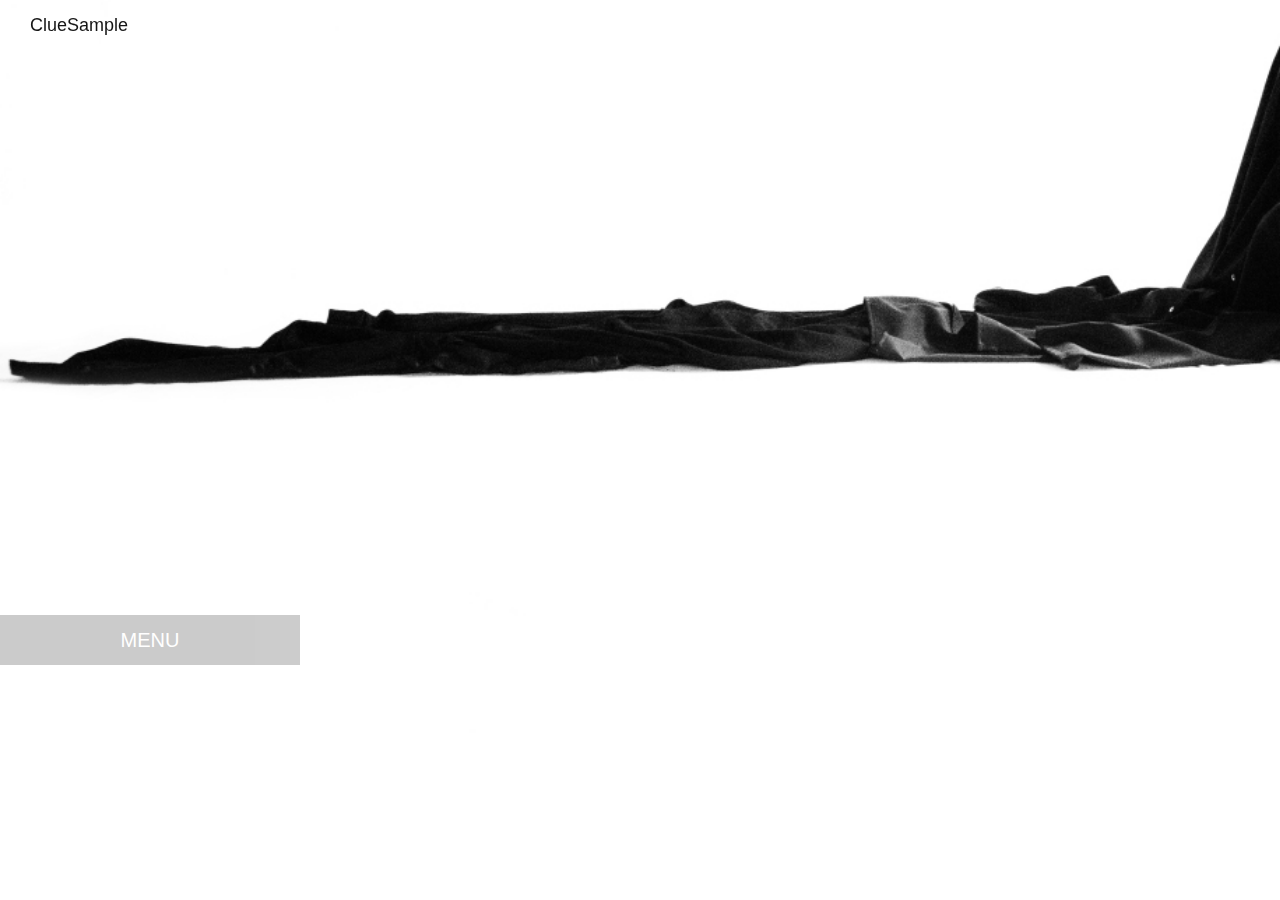
==== index.html @ 420409b4 "メニューバーにリストを簡易的に追加" ====
<!DOCTYPE html>
<html lang="ja">
	<head>
		<meta charset="utf-8">
		<meta http-equiv="X-UA-Compatible" content="IE=edge">
		<meta name="viewport" content="width=device-width, initial-scale=1">
		<title>ClueSample</title>
		<link href="css/bootstrap.min.css" rel="stylesheet">
		<link rel="stylesheet" type="text/css" href="css/main.css">
		<script src="js/jquery.min.js"></script>
		<script src="js/jquery.transit.js"></script>
		<script src="js/jquery.mousewheel.min.js"></script>
		<script src="js/main.js"></script>
	</head>
	<body>
		<nav class="container-fullwidth navbar navbar-fixed-top">
	    <!-- 2.ヘッダ情報 -->
	    <div class="col-sm-9 navbar-header">
	      <a class="navbar-brand">ClueSample</a>
	    </div>
	    <!-- 3.リストの配置 -->
	    <ul class="col-sm-3 nav navbar-nav">
	    </ul>
		</nav>
		<article id="first_content" class="container-fluid content_size">
			<div id="menu_container">
				<div id="menu_inner">
					<div id="menu_button">
						<a>MENU</a>
					</div>
				</div>
			</div>
		</article>
	</body>
</html>
---- css/main.css ----
html, body {
  height: 100%;
}

a {
  color: #151515;
}

.navbar {
  border: none;
}

ul.nav a:hover {
  color: #000;
  text-decoration: none;
  background-color: rgba(150, 150, 150, 0.8);}

.navbar {
  background-color: none;
  border-radius: 0;
  margin: 0;
}

.content_size {
  height: 100%;
}

#first_content{
  background-image: url('../img/second.jpg');
  background-size: cover;
  position: relative;
}

#menu_container {
  position: absolute;
  width: 100%;
  height: 200px;
  text-align: center;
  top: 60%;
  left: 0;
}

#menu_inner {
  width: 100%;
  height: 100%;
  position: relative;
  z-index: 100;
}

#menu_button {
  background-color: #000;
  opacity: 0.2;
  height: 50px;
  width: 300px;
  top: 75px;
  position: absolute;
}

#menu_button a {
  text-decoration: none;
  font-size: 20px;
  font-weight: lighter;
  line-height: 50px;
  color: #fff;
}

#menu_list {
  position: absolute;
  height: 100%;
  width: 0;
  background-color: #000;
  opacity: 0;
}

#menu_list li {
  color: #fff;
  list-style: none;
  display: inline-block;
}
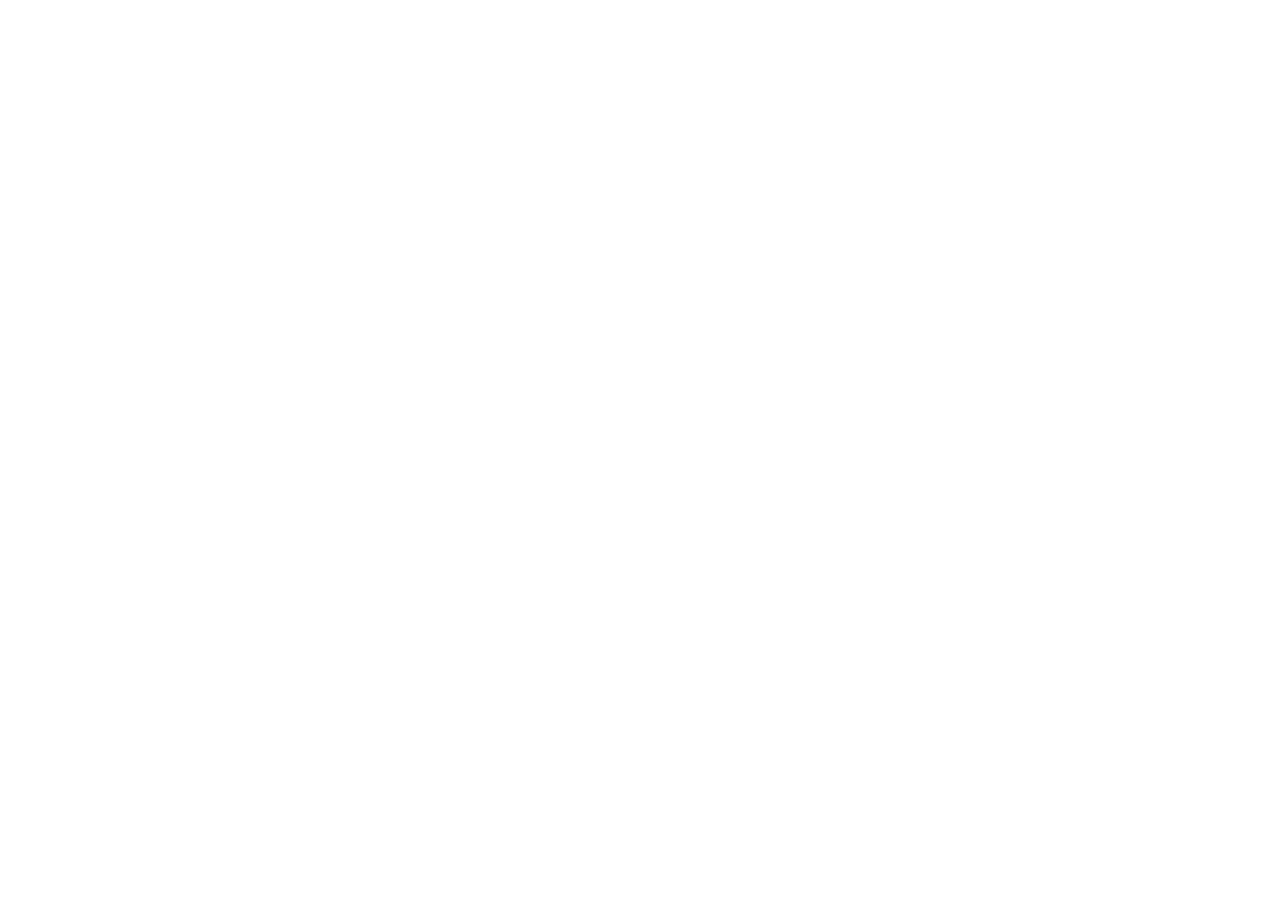
==== commit 6d043e4a: "遷移アニメーション追加" ====
--- a/index.html
+++ b/index.html
@@ -6,30 +6,34 @@
 		<meta name="viewport" content="width=device-width, initial-scale=1">
 		<title>ClueSample</title>
 		<link href="css/bootstrap.min.css" rel="stylesheet">
+		<link rel="stylesheet" type="text/css" href="css/animsition.min.css">
 		<link rel="stylesheet" type="text/css" href="css/main.css">
 		<script src="js/jquery.min.js"></script>
 		<script src="js/jquery.transit.js"></script>
 		<script src="js/jquery.mousewheel.min.js"></script>
+		<script src="js/animsition.min.js"></script>
 		<script src="js/main.js"></script>
 	</head>
 	<body>
-		<nav class="container-fullwidth navbar navbar-fixed-top">
-	    <!-- 2.ヘッダ情報 -->
-	    <div class="col-sm-9 navbar-header">
-	      <a class="navbar-brand">ClueSample</a>
-	    </div>
-	    <!-- 3.リストの配置 -->
-	    <ul class="col-sm-3 nav navbar-nav">
-	    </ul>
-		</nav>
-		<article id="first_content" class="container-fluid content_size">
-			<div id="menu_container">
-				<div id="menu_inner">
-					<div id="menu_button">
-						<a>MENU</a>
+		<div class="main_container animsition">
+			<nav class="container-fullwidth navbar navbar-fixed-top">
+		    <!-- 2.ヘッダ情報 -->
+		    <div class="col-sm-9 navbar-header">
+		      <a class="navbar-brand">ClueSample</a>
+		    </div>
+		    <!-- 3.リストの配置 -->
+		    <ul class="col-sm-3 nav navbar-nav">
+		    </ul>
+			</nav>
+			<article id="first_content" class="container-fluid content_size">
+				<div id="menu_container">
+					<div id="menu_inner">
+						<div id="menu_button">
+							<a>MENU</a>
+						</div>
 					</div>
 				</div>
-			</div>
-		</article>
+			</article>
+		</div>
 	</body>
 </html>--- a/css/main.css
+++ b/css/main.css
@@ -2,8 +2,9 @@
   height: 100%;
 }
 
-a {
-  color: #151515;
+.main_container{
+  width: 100%;
+  height: 100%;
 }
 
 .navbar {
@@ -34,7 +35,7 @@
 #menu_container {
   position: absolute;
   width: 100%;
-  height: 200px;
+  height: 150px;
   text-align: center;
   top: 60%;
   left: 0;
@@ -44,7 +45,6 @@
   width: 100%;
   height: 100%;
   position: relative;
-  z-index: 100;
 }
 
 #menu_button {
@@ -53,6 +53,7 @@
   height: 50px;
   width: 300px;
   top: 75px;
+  left: 0;
   position: absolute;
 }
 
@@ -65,6 +66,7 @@
 }
 
 #menu_list {
+  padding-left: 0;
   position: absolute;
   height: 100%;
   width: 0;
@@ -73,7 +75,17 @@
 }
 
 #menu_list li {
+  list-style: none;
+  width: 150px;
+  height: 50px;
+  float: left;
+}
+
+#menu_list li a{
+  line-height: 50px;
+  opacity: 0;
+  font-size: 20px;
+  font-weight: lighter;
   color: #fff;
-  list-style: none;
-  display: inline-block;
+  text-decoration: none;
 }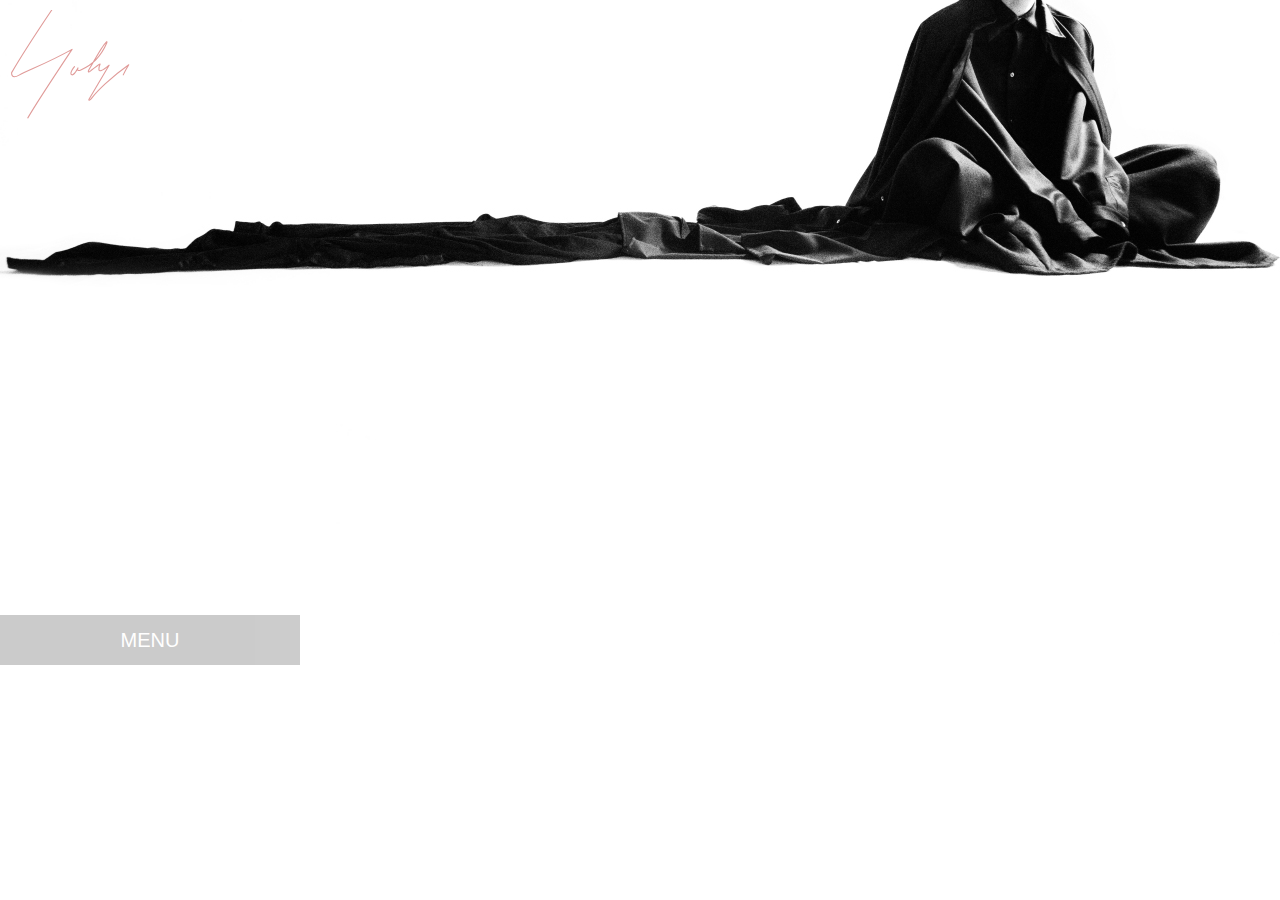
==== commit e76fd2c2: "svgロゴ" ====
--- a/index.html
+++ b/index.html
@@ -12,20 +12,16 @@
 		<script src="js/jquery.transit.js"></script>
 		<script src="js/jquery.mousewheel.min.js"></script>
 		<script src="js/animsition.min.js"></script>
+		<script src="js/illust.js"></script>
+		<script src="js/jquery.lazylinepainter.min.js"></script>
 		<script src="js/main.js"></script>
 	</head>
 	<body>
 		<div class="main_container animsition">
-			<nav class="container-fullwidth navbar navbar-fixed-top">
-		    <!-- 2.ヘッダ情報 -->
-		    <div class="col-sm-9 navbar-header">
-		      <a class="navbar-brand">ClueSample</a>
-		    </div>
-		    <!-- 3.リストの配置 -->
-		    <ul class="col-sm-3 nav navbar-nav">
-		    </ul>
-			</nav>
+			<!-- <nav class="container-fullwidth navbar navbar-fixed-top">
+			</nav> -->
 			<article id="first_content" class="container-fluid content_size">
+				<div id="yohji" style="width:300px; position:absolute; top: 10px; left: 10px;"></div>
 				<div id="menu_container">
 					<div id="menu_inner">
 						<div id="menu_button">
--- a/css/main.css
+++ b/css/main.css
@@ -1,5 +1,6 @@
 html, body {
   height: 100%;
+  background-color: #fff;
 }
 
 .main_container{
@@ -28,7 +29,8 @@
 
 #first_content{
   background-image: url('../img/second.jpg');
-  background-size: cover;
+  background-size: contain;
+  background-repeat: no-repeat;
   position: relative;
 }
 
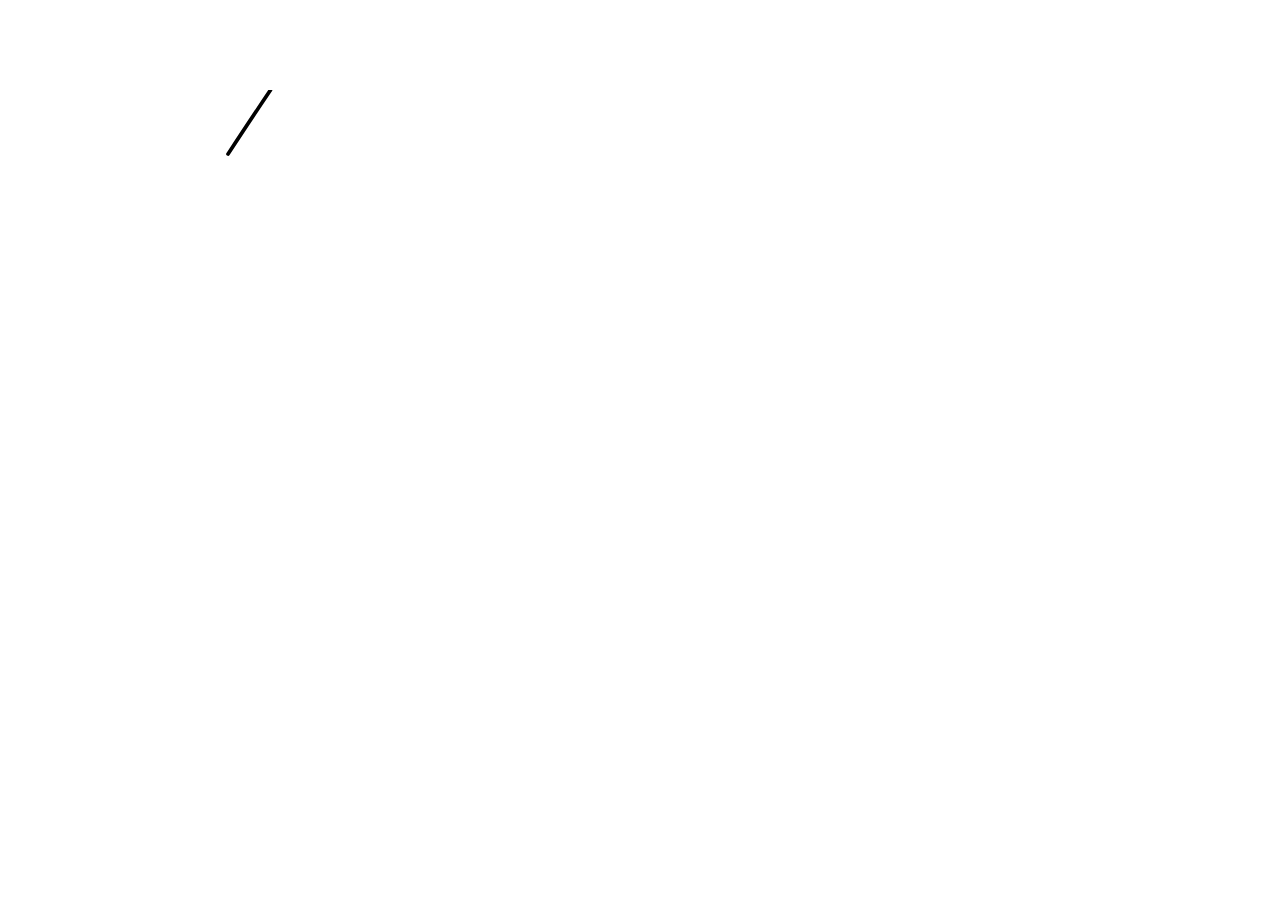
==== commit c2ebc18d: "スプラッシュ作成" ====
--- a/index.html
+++ b/index.html
@@ -17,19 +17,22 @@
 		<script src="js/main.js"></script>
 	</head>
 	<body>
-		<div class="main_container animsition">
-			<!-- <nav class="container-fullwidth navbar navbar-fixed-top">
-			</nav> -->
-			<article id="first_content" class="container-fluid content_size">
-				<div id="yohji" style="width:300px; position:absolute; top: 10px; left: 10px;"></div>
-				<div id="menu_container">
-					<div id="menu_inner">
-						<div id="menu_button">
-							<a>MENU</a>
+		<div id="wrapper">
+			<div id="sWrapper">
+				<div id="splash"><div id="yohji"></div></div>
+			</div>
+			<div class="main_container animsition">
+				<article id="first_content" class="container-fluid content_size">
+					<!-- <div id="yohji" style="width:300px; position:absolute; top: 10px; left: 10px;"></div> -->
+					<div id="menu_container">
+						<div id="menu_inner">
+							<div id="menu_button">
+								<a>MENU</a>
+							</div>
 						</div>
 					</div>
-				</div>
-			</article>
+				</article>
+			</div>
 		</div>
 	</body>
 </html>--- a/css/main.css
+++ b/css/main.css
@@ -3,7 +3,38 @@
   background-color: #fff;
 }
 
-.main_container{
+#wrapper {
+  width: 100%;
+  height: 100%;
+  position: relative;
+}
+
+#sWrapper {
+  position: absolute;
+  width: 100%;
+  height: 100%;
+}
+
+#splash {
+  width: 100%;
+  height: 100%;
+  position: relative;
+}
+
+#yohji {
+  position: absolute;
+  top: 0;
+  bottom: 0;
+  right: 0;
+  left: 0;
+  width: 80%;
+  height: 80%;
+  margin: auto;
+}
+
+.main_container {
+  opacity: 0;
+  position: absolute;
   width: 100%;
   height: 100%;
 }
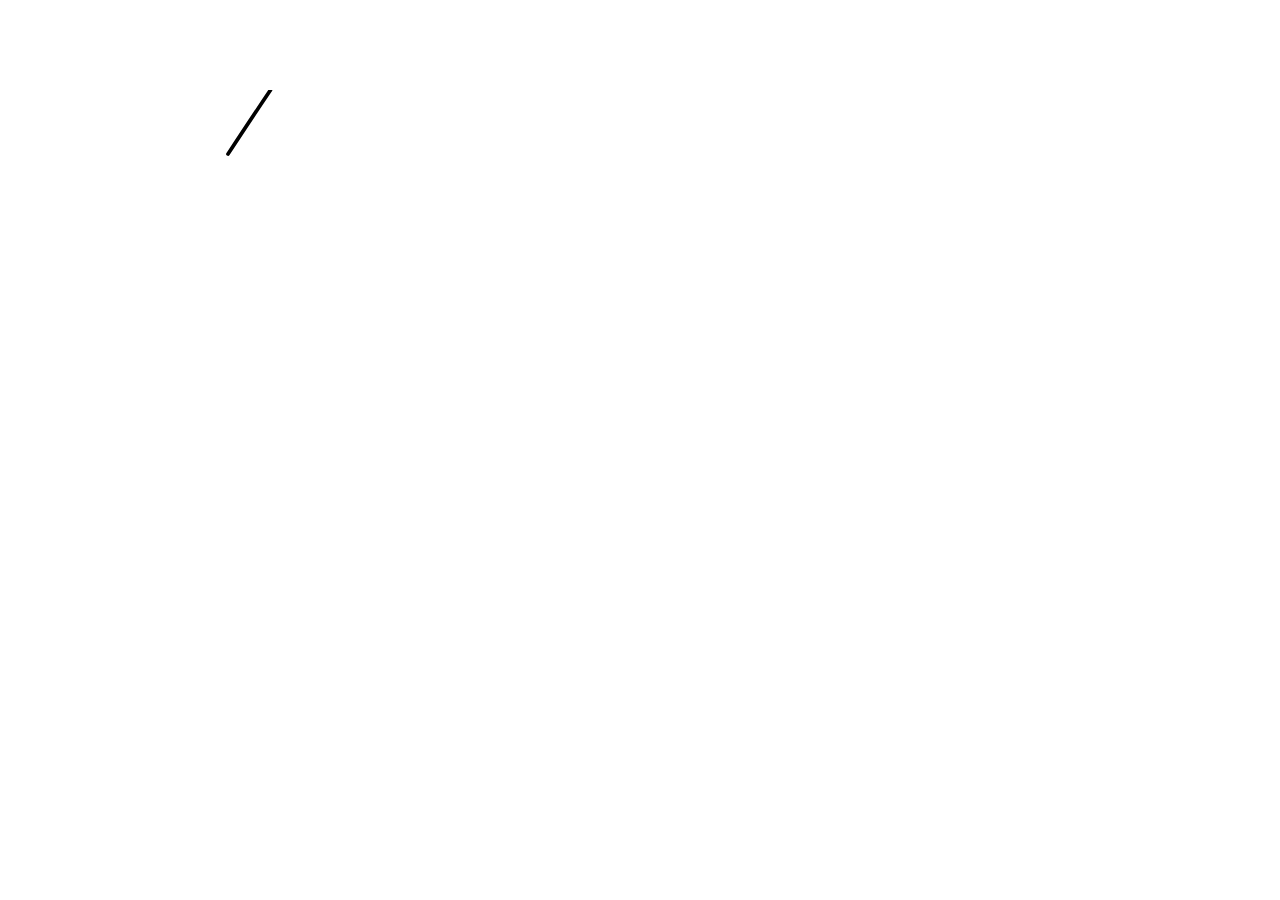
==== commit 058fcff3: "スクロール復旧" ====
--- a/index.html
+++ b/index.html
@@ -21,7 +21,7 @@
 			<div id="sWrapper">
 				<div id="splash"><div id="yohji"></div></div>
 			</div>
-			<div class="main_container animsition">
+			<div class="main_container">
 				<article id="first_content" class="container-fluid content_size">
 					<!-- <div id="yohji" style="width:300px; position:absolute; top: 10px; left: 10px;"></div> -->
 					<div id="menu_container">
--- a/css/main.css
+++ b/css/main.css
@@ -81,8 +81,7 @@
 }
 
 #menu_button {
-  background-color: #000;
-  opacity: 0.2;
+  background-color: rgba(80, 80, 80, 0.2);
   height: 50px;
   width: 300px;
   top: 75px;
@@ -95,7 +94,7 @@
   font-size: 20px;
   font-weight: lighter;
   line-height: 50px;
-  color: #fff;
+  color: #000;
 }
 
 #menu_list {
@@ -103,8 +102,7 @@
   position: absolute;
   height: 100%;
   width: 0;
-  background-color: #000;
-  opacity: 0;
+  background-color: rgba(80, 80, 80, 0);
 }
 
 #menu_list li {
@@ -119,6 +117,6 @@
   opacity: 0;
   font-size: 20px;
   font-weight: lighter;
-  color: #fff;
+  color: #000;
   text-decoration: none;
 }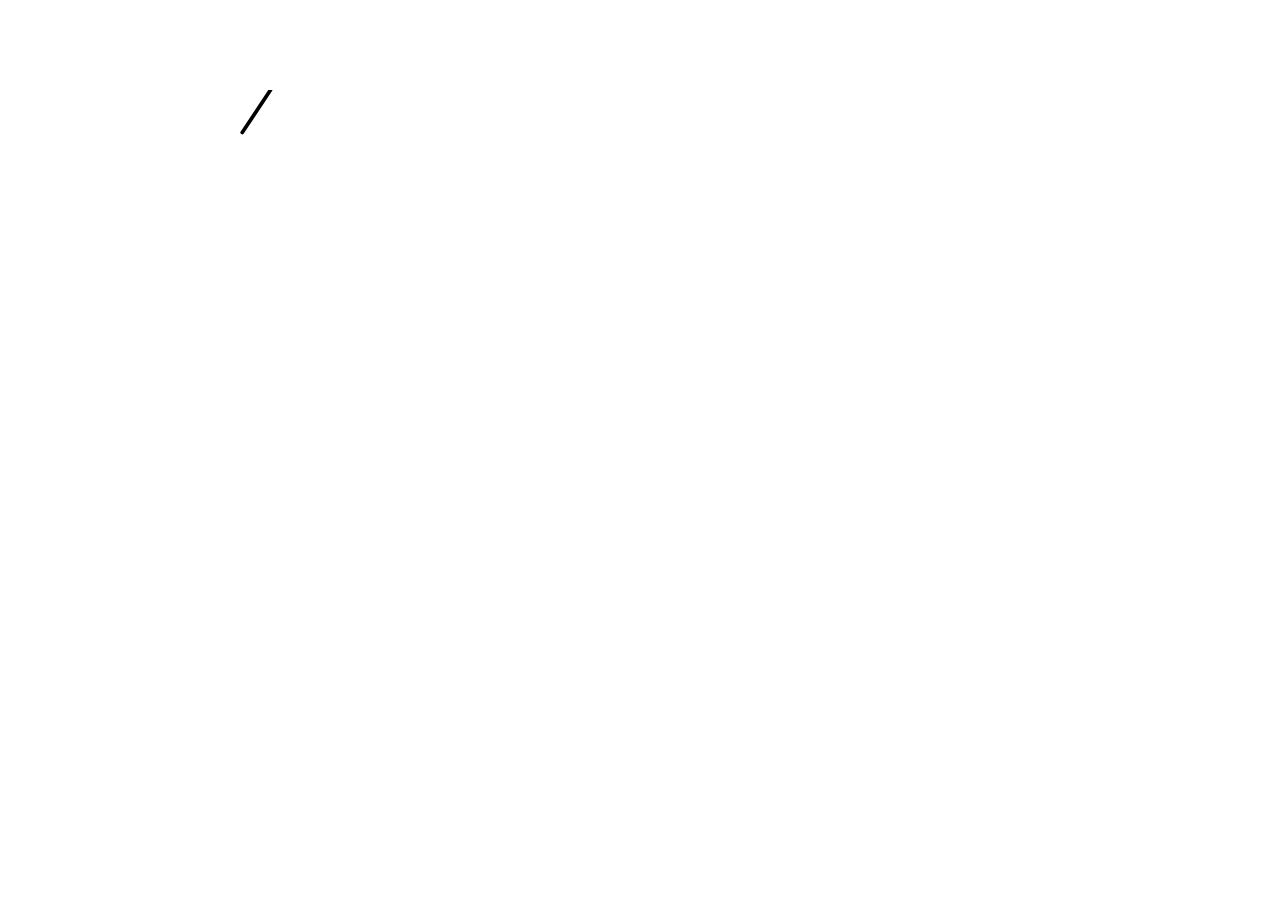
==== commit 42f0ab09: "リファクタリング" ====
--- a/index.html
+++ b/index.html
@@ -23,7 +23,6 @@
 			</div>
 			<div class="main_container">
 				<article id="first_content" class="container-fluid content_size">
-					<!-- <div id="yohji" style="width:300px; position:absolute; top: 10px; left: 10px;"></div> -->
 					<div id="menu_container">
 						<div id="menu_inner">
 							<div id="menu_button">
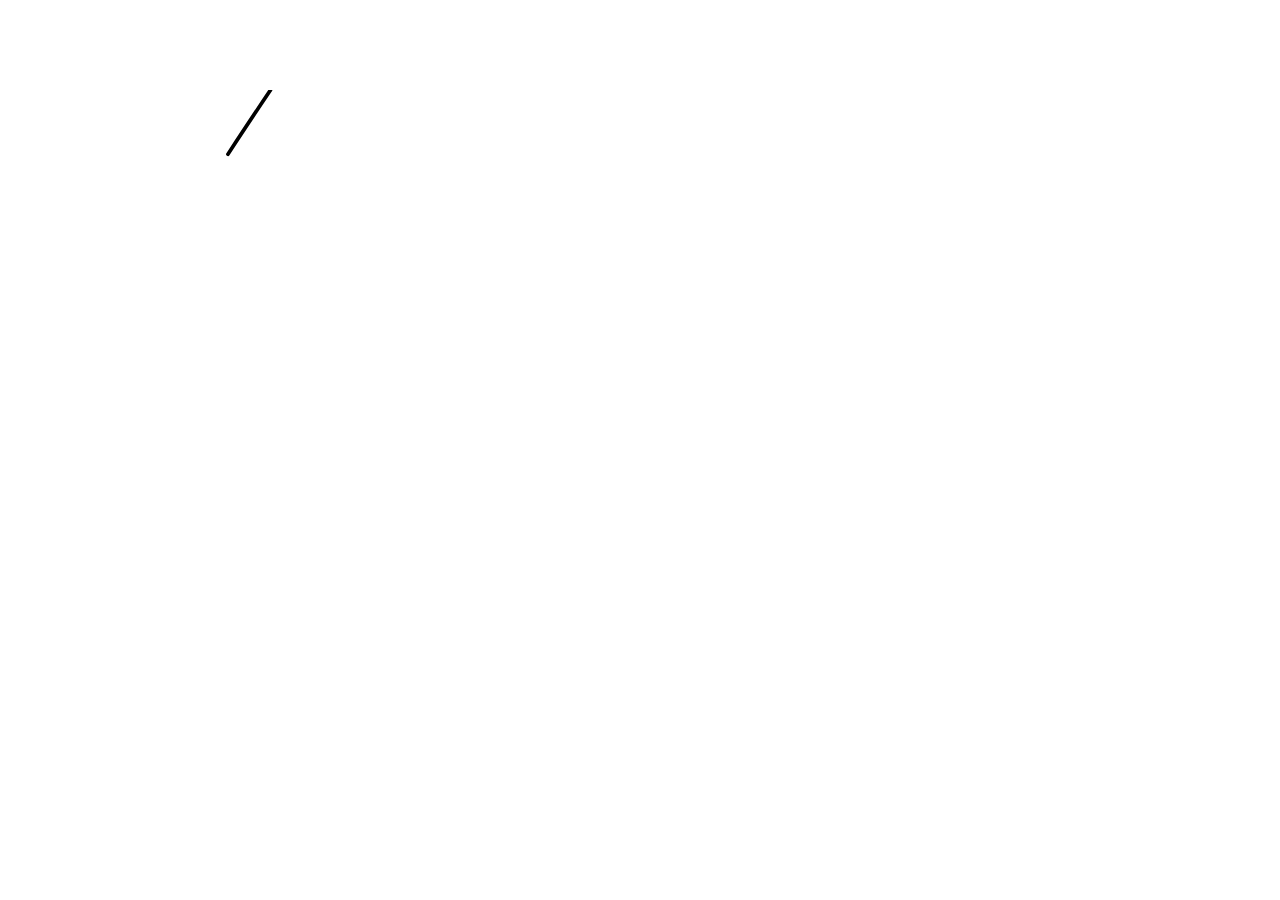
==== commit ab6c65d2: "クッキーテスト" ====
--- a/index.html
+++ b/index.html
@@ -9,6 +9,7 @@
 		<link rel="stylesheet" type="text/css" href="css/animsition.min.css">
 		<link rel="stylesheet" type="text/css" href="css/main.css">
 		<script src="js/jquery.min.js"></script>
+		<script src="js/jquery.cookie.js"></script>
 		<script src="js/jquery.transit.js"></script>
 		<script src="js/jquery.mousewheel.min.js"></script>
 		<script src="js/animsition.min.js"></script>
